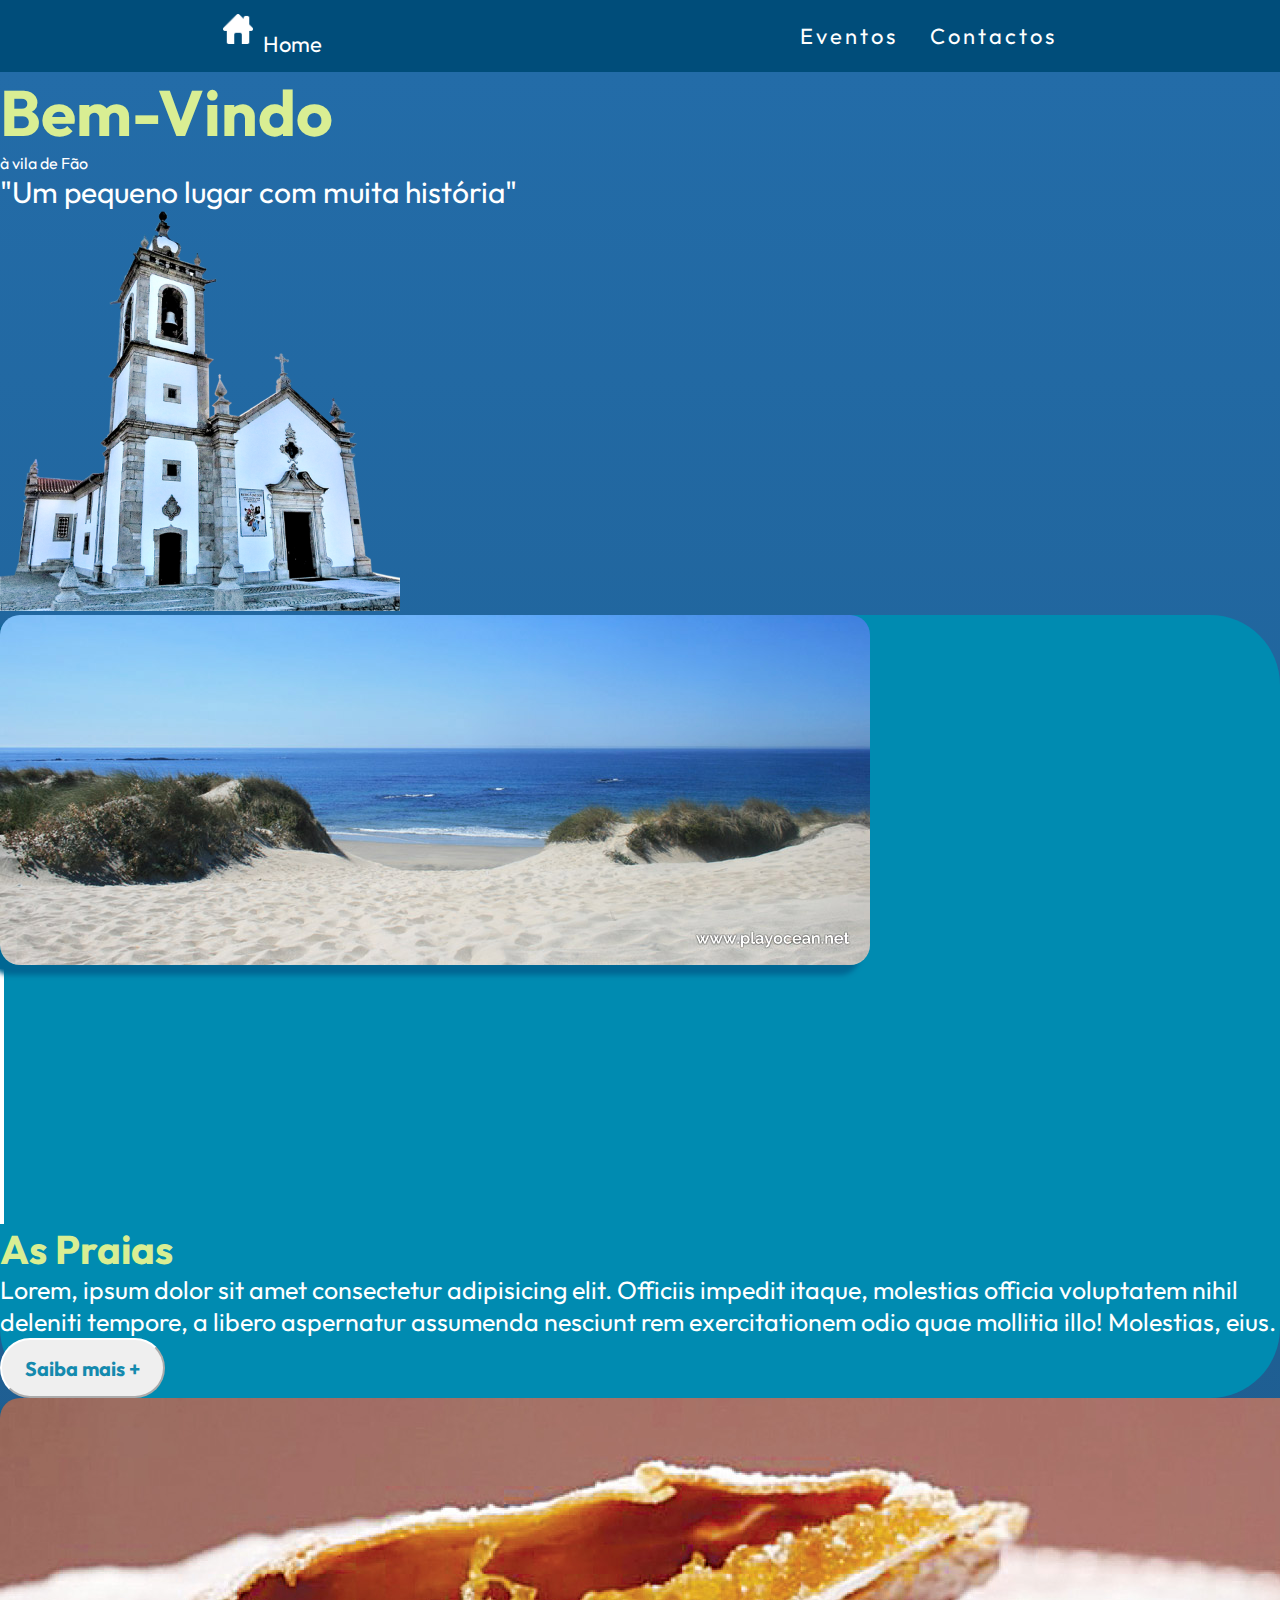
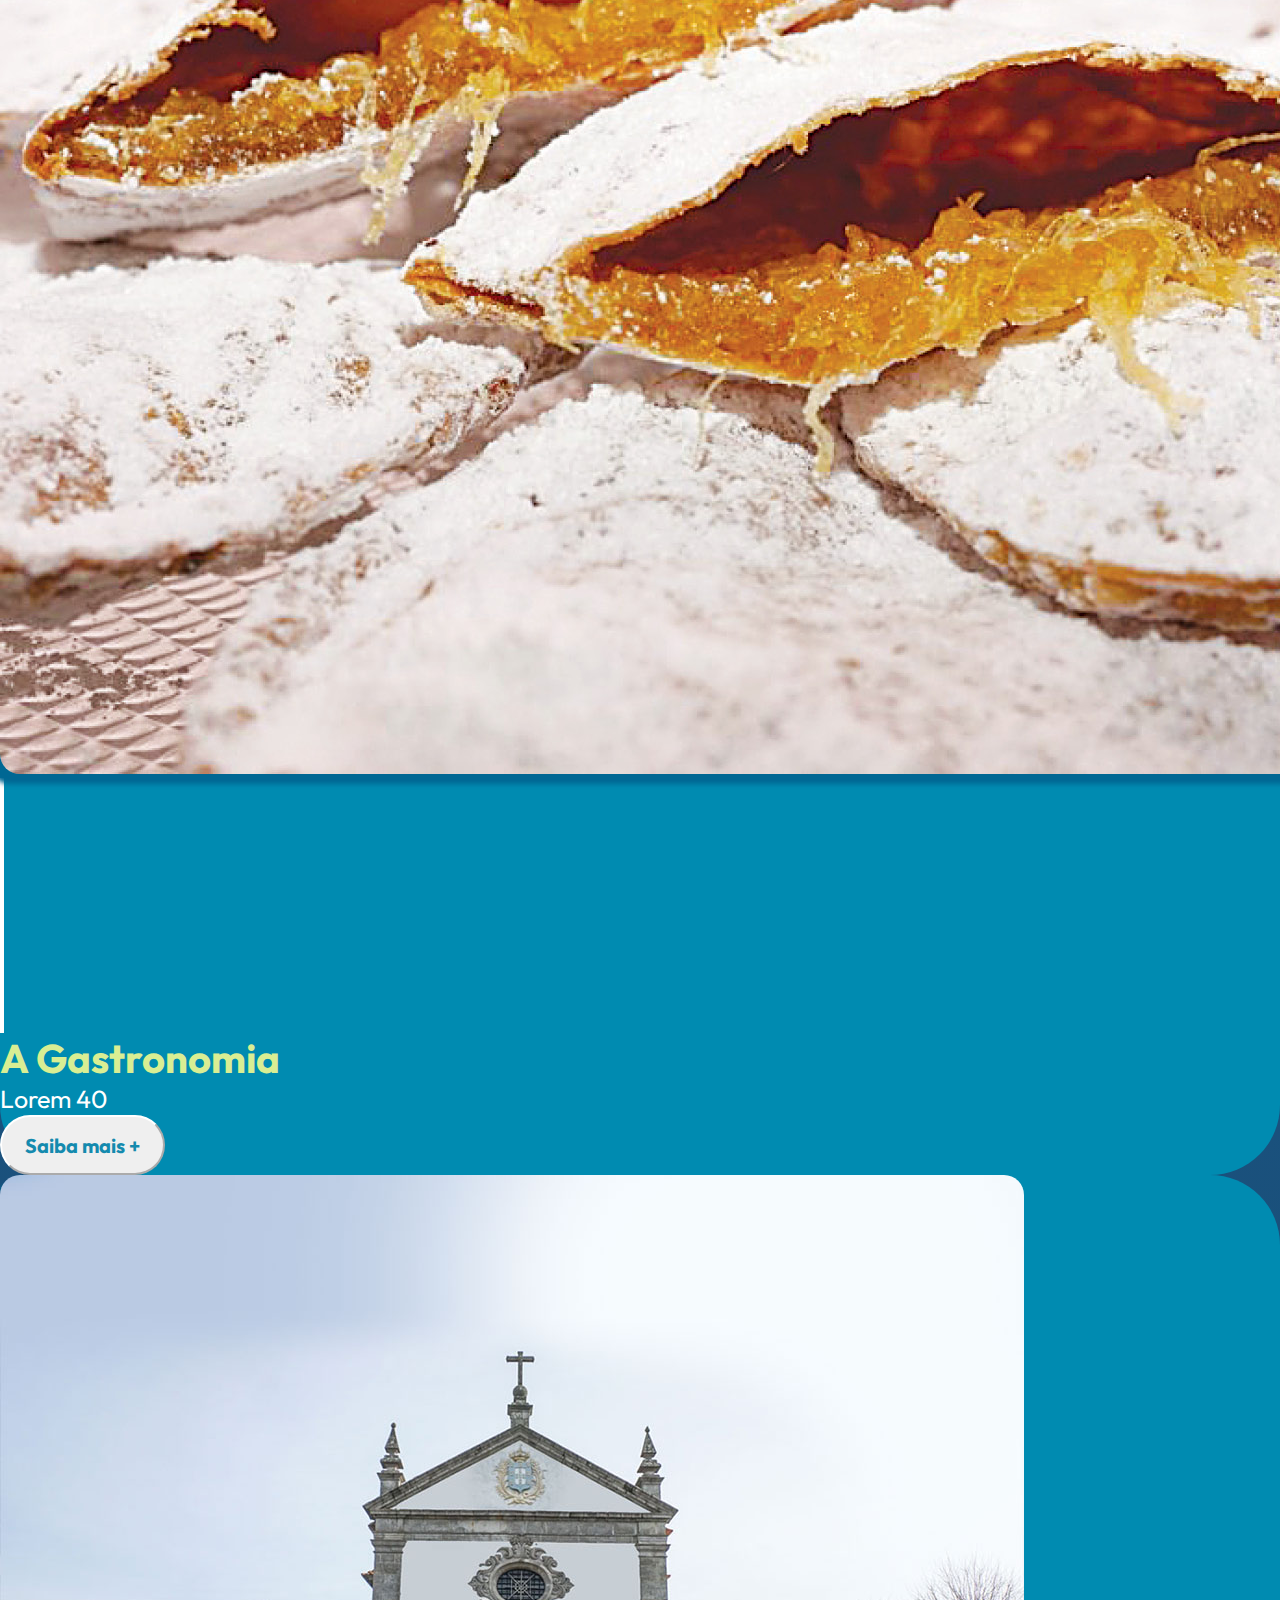
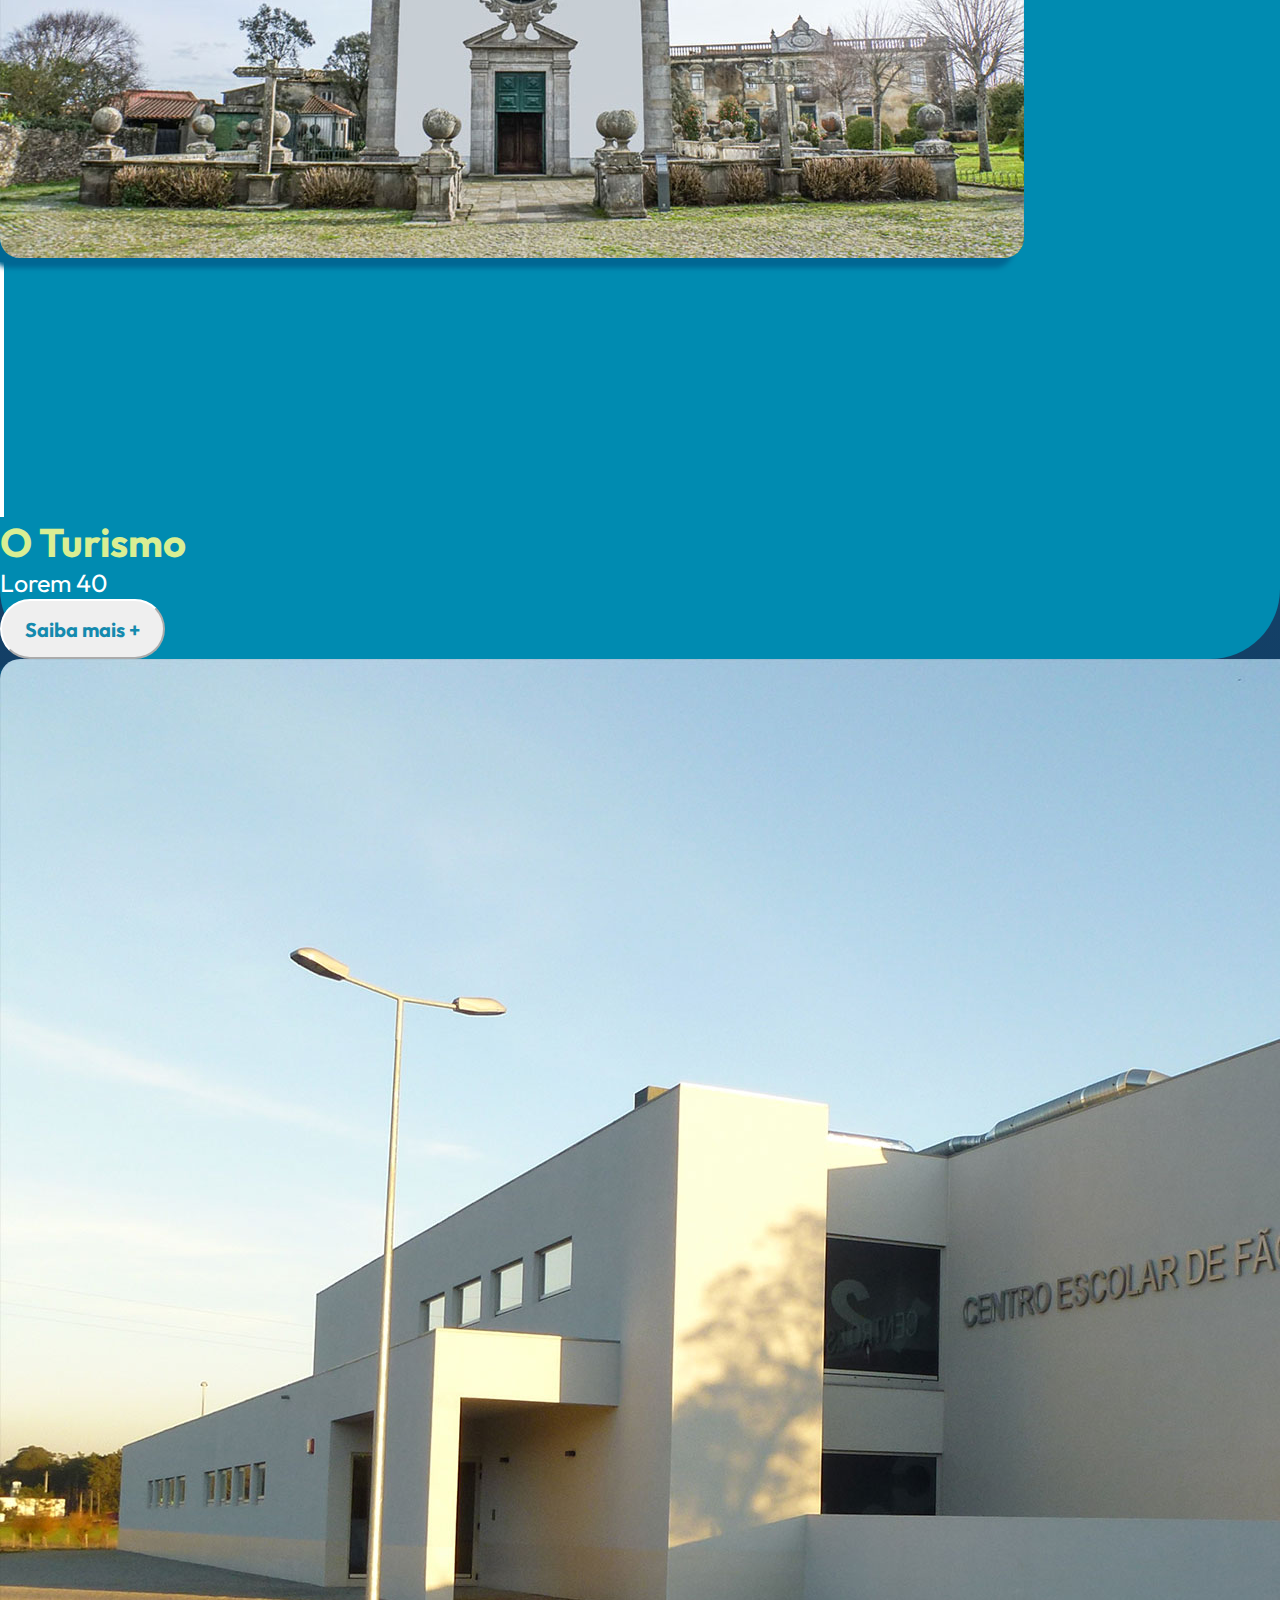
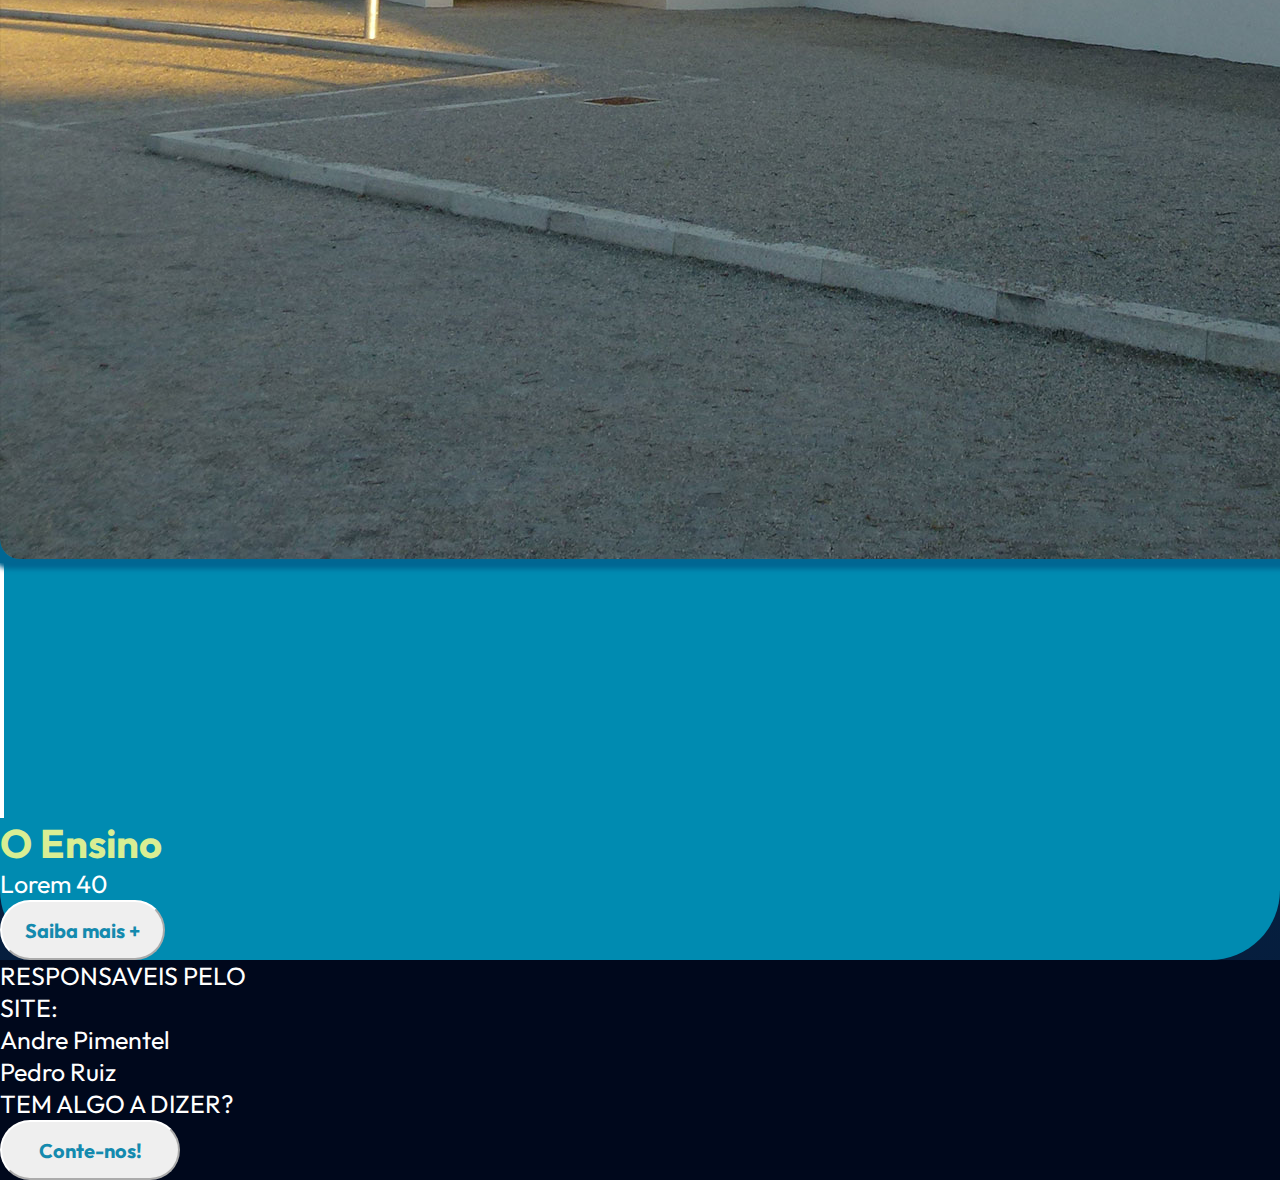
==== ProgramacaoWeb/index.html @ 424155c6 "Add files via upload" ====
<!DOCTYPE html>
<html lang="en">
<head>

    <meta charset="UTF-8">
    <meta http-equiv="X-UA-Compatible" content="IE=edge">
    <meta name="viewport" content="width=device-width, initial-scale=1.0">
    <title>Vila de Fão</title>
    <link rel="icon" href="assets/FaoIcon.gif" type="image/x-icon">
    <link href="css/styles.css" rel="stylesheet" />
    <link href="https://cdn.jsdelivr.net/npm/bootstrap@5.3.0-alpha3/dist/css/bootstrap.min.css" rel="stylesheet" integrity="sha384-KK94CHFLLe+nY2dmCWGMq91rCGa5gtU4mk92HdvYe+M/SXH301p5ILy+dN9+nJOZ" crossorigin="anonymous">
    <script src="https://cdn.jsdelivr.net/npm/@popperjs/core@2.11.7/dist/umd/popper.min.js" integrity="sha384-zYPOMqeu1DAVkHiLqWBUTcbYfZ8osu1Nd6Z89ify25QV9guujx43ITvfi12/QExE" crossorigin="anonymous"></script>
    <script src="https://cdn.jsdelivr.net/npm/bootstrap@5.3.0-alpha3/dist/js/bootstrap.min.js" integrity="sha384-Y4oOpwW3duJdCWv5ly8SCFYWqFDsfob/3GkgExXKV4idmbt98QcxXYs9UoXAB7BZ" crossorigin="anonymous"></script>
    <link href='https://fonts.googleapis.com/css?family=Outfit' rel='stylesheet'>
    <script>b</script>
   
</head>

    <body>  
        
        <!-- Navbar-->

        <header class="all">
            <nav>
                <div class="homebar">
                    <img class="home" src="assets/Home-icon.svg.png" alt="">
                    <a class="nav1" href="index.html">Home</a></li>
                </div>
                <div>
                    <div class="mobile-menu">
                        
                        <div class="line1"></div>
                        <div class="line2"></div>
                    </div>
                    
                    <ul class="nav-list">
                        <li class="nav"><a class="nav" href="">Eventos</a></li>
                        <li class="nav"><a class="nav" href="">Contactos</a></li>
                    </ul>
                </div>
            </nav>
        </header>


        <div class="conainer" >


            <div class="row mt-5">

            <div class="col-lg-6 col-12 ml-5">
                <div class="textcont">
                    <h6 class="h1">Bem-Vindo</h6>
                    <p class="h2">à vila de Fão</p>
                    <p class="h3">"Um pequeno lugar com muita história"</p>
                    
                </div>
            </div>

            <div class="col-lg-6 col-12 ">
                <div class="imgcont">
                    <img class="igreja" src="assets/Igreja de Nossa Senhora de Fátima.png" alt="">
                </div>
                
            </div>

        </div>

        <div class="container">
            <div class="row">
                <div class="col-lg-4 col-sm-5 p-5">
                    <img src="assets/praia-de-fao-2.jpg" class="img-fluid">
                </div>
                
                <div class="col-lg-1 col-xs-0 p-5">
                    <div class = "vertical">
                    </div>
                </div>

                <div class="col-lg-7 col-sm-7 p-5">
                    <h5 class="card-title">As Praias</h5>
                    <p class="card-text">Lorem, ipsum dolor sit amet consectetur adipisicing elit. Officiis impedit itaque, molestias officia voluptatem nihil deleniti tempore, a libero aspernatur assumenda nesciunt rem exercitationem odio quae mollitia illo! Molestias, eius. </p>
                    <button class="bottom">Saiba mais +</button>
                </div>
            </div>
        </div>

        
        <div class="container mt-5">
            <div class="row">
                <div class="col-lg-4 p-5">
                    <img src="assets/clarinhas.jpg" class="img-fluid">
                </div>
                
                <div class="col-lg-1 p-5">
                    <div class = "vertical">

                    </div>
                </div>

                <div class="col-lg-7 p-5">
                    <h5 class="card-title">A Gastronomia</h5>
                    <p class="card-text">Lorem 40 </p>
                    <button class="bottom" type="" onclick="buttom()" >Saiba mais + </button>
                </div>
            </div>
        </div>
        
        <div class="container mt-5">
            <div class="row">
                <div class="col-lg-4 p-5">
                    <img src="assets/Igreja-do-Bom-Jesus-de-Fão-1.jpg" class="img-fluid">
                </div>
                
                <div class="col-lg-1 p-5">
                    <div class = "vertical">

                    </div>
                </div>

                <div class="col-lg-7 p-5">
                    <h5 class="card-title">O Turismo</h5>
                    <p class="card-text">Lorem 40 </p>
                    <button type="button" href="turismo.html" class="bottom"  >Saiba mais + </button>
                </div>
            </div>
        </div>

        <div class="container mt-5">
            <div class="row">
                <div class="col-lg-4 p-5">
                    <img src="assets/ceb_Fão.jpg" class="img-fluid">
                </div>
                
                <div class="col-lg-1 p-5">
                    <div class = "vertical">

                    </div>
                </div>

                <div class="col-lg-7 p-5">
                    <h5 class="card-title">O Ensino</h5>
                    <p class="card-text">Lorem 40 </p>
                    <button class="bottom" href="ensino.html">Saiba mais + </button>
                </div>
            </div>
        </div>

        <div class="rodape">
            <div class="fluid-container">
                <div class="row p-5 ml-5">
                    <div class="col-lg-6">
                        <div class="mx-auto" style="width: 300px;">
                            <p>RESPONSAVEIS PELO SITE:</p>
                            <p>Andre Pimentel</p>
                            <p>Pedro Ruiz</p>
                        </div>
                    </div>
                    <div class="col-lg-6">
                        <div class="mx-auto" style="width: 300px;">
                            <p>TEM ALGO A DIZER?</p>
                            <button class="buttom1">Conte-nos!</button>
                        </div>
                    </div>
                </div>
            </div>
        </div>

       
    <script src="mobile-navbar.js"></script>
    </body>
</html>
---- ProgramacaoWeb/css/styles.css ----
/*NavBar*/

* {
  font-family: 'Outfit';
  margin: 0;
  padding: 0;
}
  

.all
{
  background-color: #004d7a;
}

a {
  color: #fff !important;
  text-decoration: none;
  transition: 0.3s;
  font-size: 22px;
}

.home
{
  width: 30px;
  height: 30px;
  margin-right: 5px;
  margin-bottom: 8px;
}

a:hover {
  opacity: 0.7;
}

  
  nav {
    display: flex;
    justify-content: space-around;
    align-items: center;
    font-family: system-ui, -apple-system, Helvetica, Arial, sans-serif;
    background: transparent;
    height: 8vh;
    font-size: 25px;
  }

  
  .nav-list {
    list-style: none;
    display: flex;
    font-size: 15px;
    
  }
  
  .nav-list li {
    letter-spacing: 3px;
    margin-left: 32px;
  }
  
  .mobile-menu {
    display: none;
    cursor: pointer;
  }
  
  .mobile-menu div {
    width: 70px;
    height: 2px;
    background: #fff;
    margin: 8px;
    transition: 0.3s;
  }
  
  @media (max-width: 999px) { /*tamanho para mudar*/
    body {
      overflow-x: hidden;
    }
    .nav-list {
      position: absolute;
      top: 8vh;
      right: 0;
      width: 30vw;
      height: 30vh;
      background: #00081c;
      flex-direction: column;
      align-items: center;
      justify-content: space-around;
      transform: translateX(100%);
      transition: transform 0.3s ease-in;
    }
    .nav-list li {
      margin-left: 0;
      opacity: 0;
    }
    .mobile-menu {
      display: block;
    }
  }
  
  .nav-list.active {
    transform: translateX(0);
  }
  
  @keyframes navLinkFade {
    from {
      opacity: 0;
      transform: translateX(50px);
    }
    to {
      opacity: 1;
      transform: translateX(0);
    }
  }
  
  .mobile-menu.active .line1 {
    transform: rotate(-45deg) translate(-8px, 8px);
  }
  
  .mobile-menu.active .line2 {
    opacity: 0;
  }
  
  .mobile-menu.active .line3 {
    transform: rotate(45deg) translate(-5px, -7px);
  }


.igreja
{
  width: 400px;
  height: 400px;
  margin-bottom: 0%;

}

.conainer 
{
  background-image: linear-gradient(to bottom, #236CA8 , #194E78 , #041A39 );
}

.h1 
{ 
  
  color: #d9ee93 !important;
  font-weight:bold !important;
}

.h2
{
    color: #fff !important;    
}

.h3
{
    font-size: 30px;
    color: #fff !important;
}

.igreja
{
  width: 400px;
  height: 400px;
  margin-bottom: 0%;

}

.h3, .igreja{
  display: inline-block;
}


/*Containers*/

.container
{
  background-color: #008bb1;
  border-radius: 70px;
}

.img-fluid
{
  border-radius: 20px;
  -moz-box-shadow: 10px 10px 5px #006793;
  -webkit-box-shadow: 10px 100px 50px #006793;
  box-shadow: -10px 10px 5px #006793;
  -moz-border-radius:10px;
}

.card-title
{
  font-weight: bold ;
  font-size: 40px;
  color: #d9ee93 !important;

}

.card-text
{
  color: white;
  font-size: 25px;
}



.imgcont
{
  justify-content: center;
  width: 100px;
}
 
.vertical
{
  border-left: 4px solid white;
  height: 255px;
}

button{
border-radius: 50px !important;
border-color: #fff;
width: 165px;
height: 60px;
font-weight: bold;
font-size: 20px !important;
line-height: 25px;
color: #148AAE;
}

.rodape 
{
  background-color: #00081c;
  color: #fff;
  font-size: 25px;
}

.buttom1
 {
border-radius: 50px !important;
border-color: #fff;
width: 180px;
height: 60px;
font-weight: bold;
font-size: 20px !important;
line-height: 25px;
color: #148AAE;
 }

.h1,h2,h3
 {
  font-size:max(60px, 5vw) !important;
 }
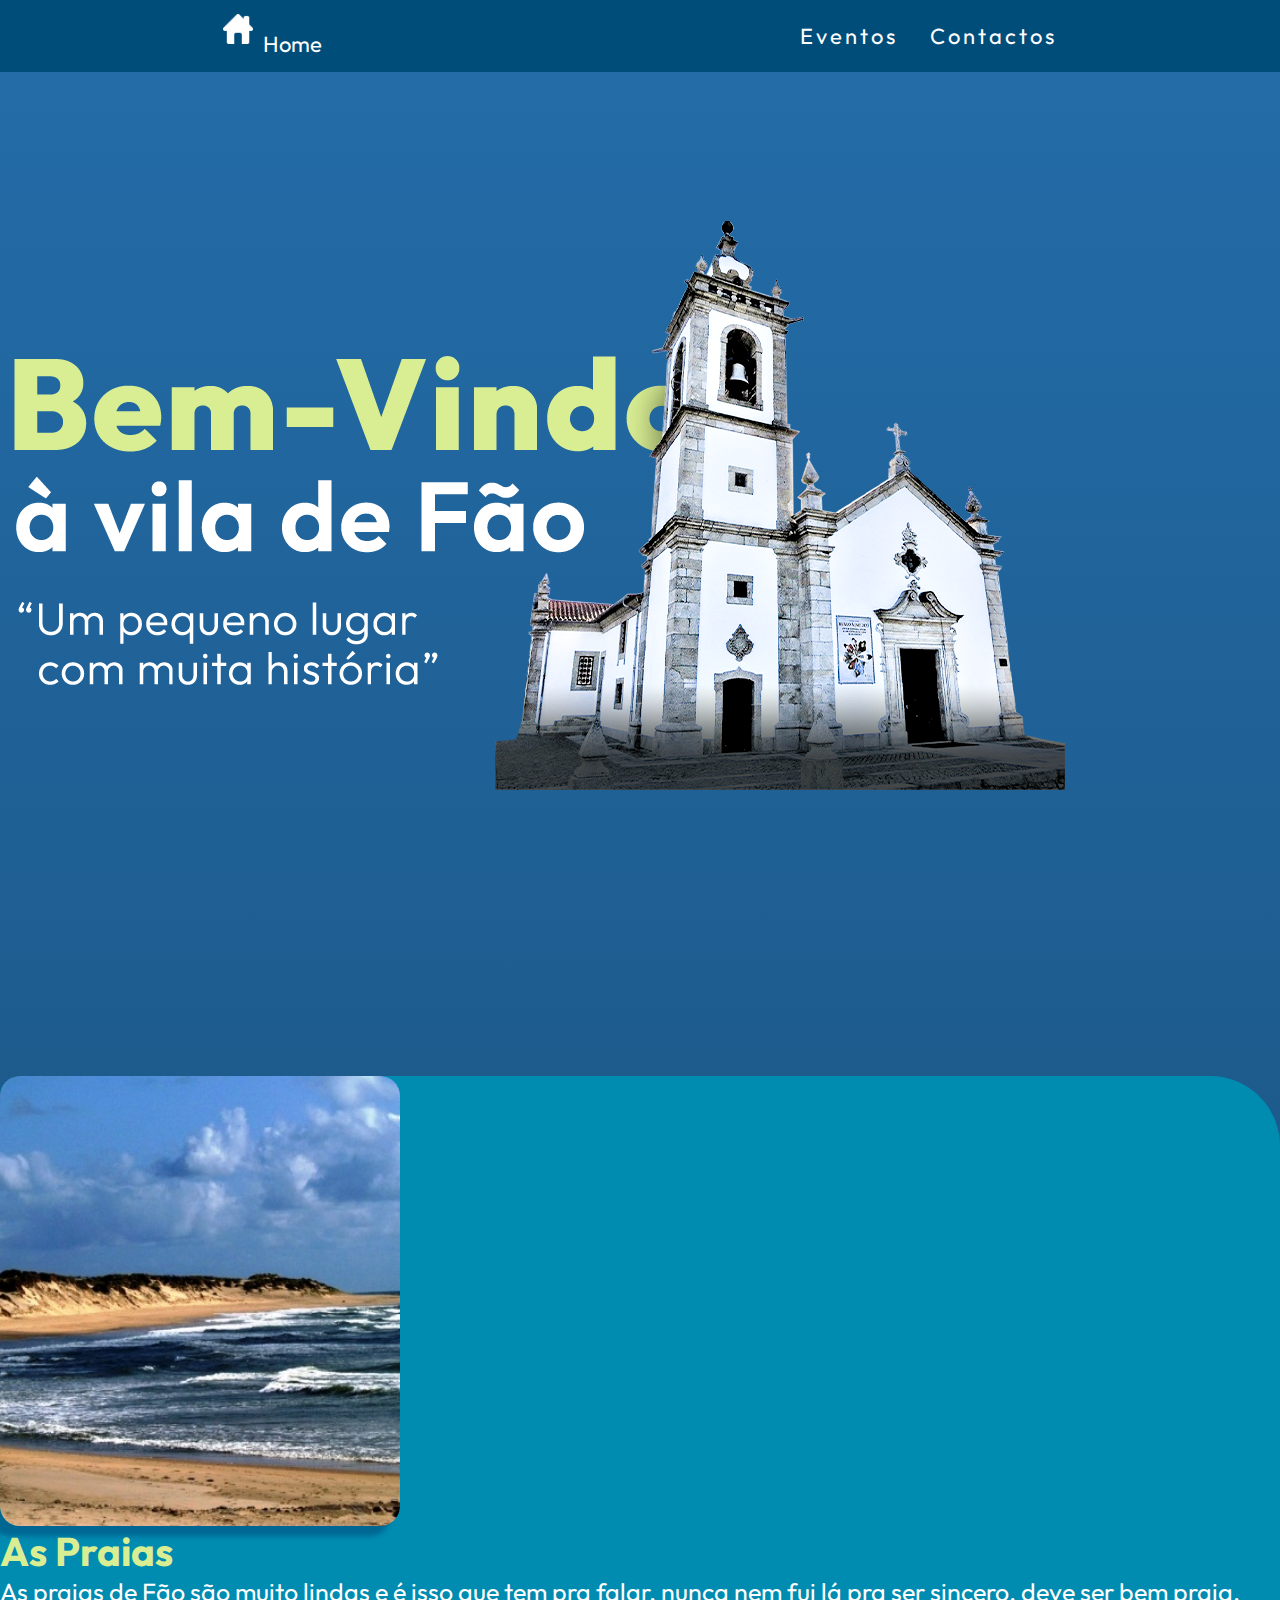
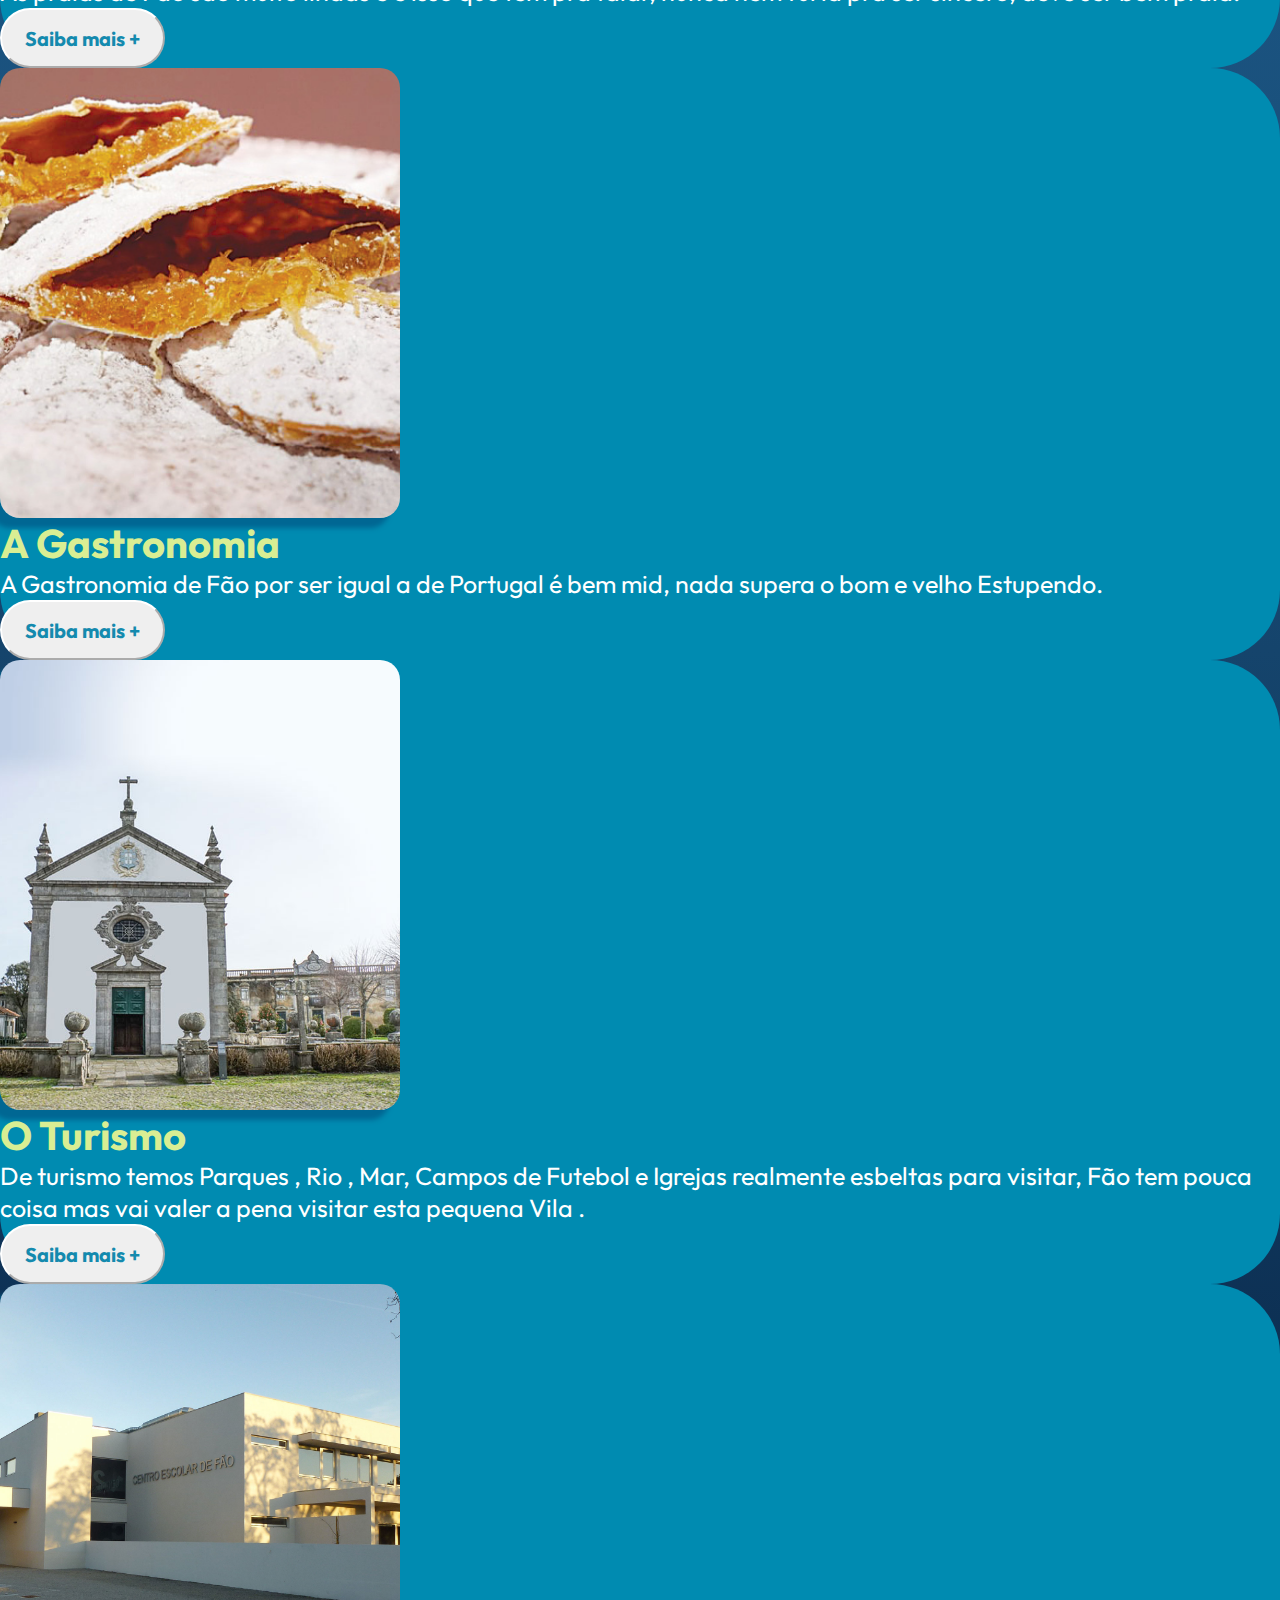
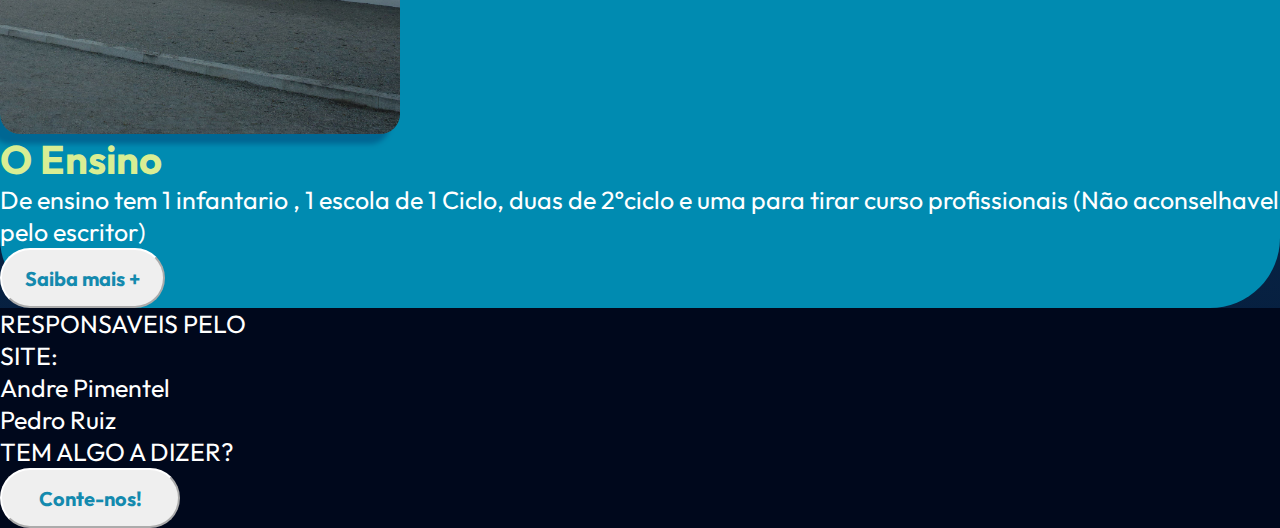
==== commit b920aafc: "Final Update" ====
--- a/ProgramacaoWeb/index.html
+++ b/ProgramacaoWeb/index.html
@@ -34,8 +34,8 @@
                     </div>
                     
                     <ul class="nav-list">
-                        <li class="nav"><a class="nav" href="">Eventos</a></li>
-                        <li class="nav"><a class="nav" href="">Contactos</a></li>
+                        <li class="nav"><a class="nav" href="eventos.html">Eventos</a></li>
+                        <li class="nav"><a class="nav" href="contatos.html">Contactos</a></li>
                     </ul>
                 </div>
             </nav>
@@ -45,41 +45,27 @@
         <div class="conainer" >
 
 
-            <div class="row mt-5">
+            <div class="row ">
 
-            <div class="col-lg-6 col-12 ml-5">
-                <div class="textcont">
-                    <h6 class="h1">Bem-Vindo</h6>
-                    <p class="h2">à vila de Fão</p>
-                    <p class="h3">"Um pequeno lugar com muita história"</p>
-                    
+            <div class="col-12 ml-5">
+                <div class="text-center">
+                    <img src="assets/Imagem_Menu.png" class="rounded" alt="">
                 </div>
-            </div>
-
-            <div class="col-lg-6 col-12 ">
-                <div class="imgcont">
-                    <img class="igreja" src="assets/Igreja de Nossa Senhora de Fátima.png" alt="">
-                </div>
-                
             </div>
 
         </div>
 
         <div class="container">
             <div class="row">
-                <div class="col-lg-4 col-sm-5 p-5">
-                    <img src="assets/praia-de-fao-2.jpg" class="img-fluid">
+                <div class="col-lg-5 col-sm-5 p-5">
+                
+                    <img src="assets/praia-ofir.jpg" class="img-fluid" id="min" >
+
                 </div>
-                
-                <div class="col-lg-1 col-xs-0 p-5">
-                    <div class = "vertical">
-                    </div>
-                </div>
-
                 <div class="col-lg-7 col-sm-7 p-5">
                     <h5 class="card-title">As Praias</h5>
-                    <p class="card-text">Lorem, ipsum dolor sit amet consectetur adipisicing elit. Officiis impedit itaque, molestias officia voluptatem nihil deleniti tempore, a libero aspernatur assumenda nesciunt rem exercitationem odio quae mollitia illo! Molestias, eius. </p>
-                    <button class="bottom">Saiba mais +</button>
+                    <p class="card-text">As praias de Fão são muito lindas e é isso que tem pra falar, nunca nem fui lá pra ser sincero, deve ser bem praia. </p>
+                    <button  class="bottom" onclick="location.href='praia.html'"> Saiba mais +</button>
                 </div>
             </div>
         </div>
@@ -87,40 +73,34 @@
         
         <div class="container mt-5">
             <div class="row">
-                <div class="col-lg-4 p-5">
-                    <img src="assets/clarinhas.jpg" class="img-fluid">
+                <div class="col-lg-5 col-sm-5 p-5">
+                
+                    <img src="assets/clarinhas.jpg" class="img-fluid" id="min" >
+
                 </div>
-                
-                <div class="col-lg-1 p-5">
-                    <div class = "vertical">
-
-                    </div>
-                </div>
-
-                <div class="col-lg-7 p-5">
+                <div class="col-lg-7 col-sm-7 p-5">
                     <h5 class="card-title">A Gastronomia</h5>
-                    <p class="card-text">Lorem 40 </p>
-                    <button class="bottom" type="" onclick="buttom()" >Saiba mais + </button>
+                    <p class="card-text">A Gastronomia de Fão por ser igual a de Portugal é bem mid, nada supera o bom e velho Estupendo.</p>
+                    <button  class="bottom" onclick="location.href='gastronomia.html'"> Saiba mais +</button>
                 </div>
             </div>
         </div>
+
+        
         
         <div class="container mt-5">
             <div class="row">
                 <div class="col-lg-4 p-5">
-                    <img src="assets/Igreja-do-Bom-Jesus-de-Fão-1.jpg" class="img-fluid">
+                    <img src="assets/Igreja-do-Bom-Jesus-de-Fão-1.jpg" id="min" class="img-fluid">
                 </div>
                 
-                <div class="col-lg-1 p-5">
-                    <div class = "vertical">
-
-                    </div>
-                </div>
+ 
+                
 
                 <div class="col-lg-7 p-5">
                     <h5 class="card-title">O Turismo</h5>
-                    <p class="card-text">Lorem 40 </p>
-                    <button type="button" href="turismo.html" class="bottom"  >Saiba mais + </button>
+                    <p class="card-text">De turismo temos Parques , Rio , Mar, Campos de Futebol e Igrejas realmente esbeltas para visitar, Fão tem pouca coisa mas vai valer a pena visitar esta pequena Vila . </p>
+                    <button type="button" onclick="location.href='turismo.html'" class="bottom"  >Saiba mais + </button>
                 </div>
             </div>
         </div>
@@ -128,19 +108,15 @@
         <div class="container mt-5">
             <div class="row">
                 <div class="col-lg-4 p-5">
-                    <img src="assets/ceb_Fão.jpg" class="img-fluid">
+                    <img src="assets/ceb_Fão.jpg" id="min" class="img-fluid">
                 </div>
                 
-                <div class="col-lg-1 p-5">
-                    <div class = "vertical">
 
-                    </div>
-                </div>
 
                 <div class="col-lg-7 p-5">
                     <h5 class="card-title">O Ensino</h5>
-                    <p class="card-text">Lorem 40 </p>
-                    <button class="bottom" href="ensino.html">Saiba mais + </button>
+                    <p class="card-text"> De ensino tem 1 infantario , 1 escola de 1 Ciclo, duas de 2ºciclo e uma para tirar curso profissionais (Não aconselhavel pelo escritor)  </p>
+                    <button class="bottom" onclick="location.href='ensino.html'" >Saiba mais + </button>
                 </div>
             </div>
         </div>
@@ -158,7 +134,7 @@
                     <div class="col-lg-6">
                         <div class="mx-auto" style="width: 300px;">
                             <p>TEM ALGO A DIZER?</p>
-                            <button class="buttom1">Conte-nos!</button>
+                            <button class="buttom1" onclick="location.href='contatos.html'">Conte-nos!</button>
                         </div>
                     </div>
                 </div>
@@ -167,5 +143,6 @@
 
        
     <script src="mobile-navbar.js"></script>
+    <script src="buttom.js"></script>
     </body>
 </html>--- a/ProgramacaoWeb/css/styles.css
+++ b/ProgramacaoWeb/css/styles.css
@@ -122,12 +122,14 @@
   }
 
 
-.igreja
-{
-  width: 400px;
-  height: 400px;
-  margin-bottom: 0%;
-
+
+
+#min
+{
+    width:100%;
+    max-width:400px;
+    min-width: 200px;
+    min-height: 130px;
 }
 
 .conainer 
@@ -151,20 +153,8 @@
 {
     font-size: 30px;
     color: #fff !important;
-}
-
-.igreja
-{
-  width: 400px;
-  height: 400px;
-  margin-bottom: 0%;
-
-}
-
-.h3, .igreja{
-  display: inline-block;
-}
-
+
+}
 
 /*Containers*/
 
@@ -191,6 +181,7 @@
 
 }
 
+
 .card-text
 {
   color: white;
@@ -203,12 +194,30 @@
 {
   justify-content: center;
   width: 100px;
+  object-fit: cover;
+  object-position: 78% 0;
 }
  
 .vertical
 {
   border-left: 4px solid white;
   height: 255px;
+}
+
+
+.img-fluid {
+  width: 50vh;
+  height: 50vh;
+  overflow: hidden;
+  display: flex;
+
+}
+img {
+  max-width: inherit;
+  max-height: inherit;
+  height: inherit;
+  width: inherit;
+  object-fit: cover;
 }
 
 button{
@@ -244,4 +253,10 @@
 .h1,h2,h3
  {
   font-size:max(60px, 5vw) !important;
- }+ }
+
+ 
+img{
+  object-fit: cover;
+  object-position: 78% 0;
+}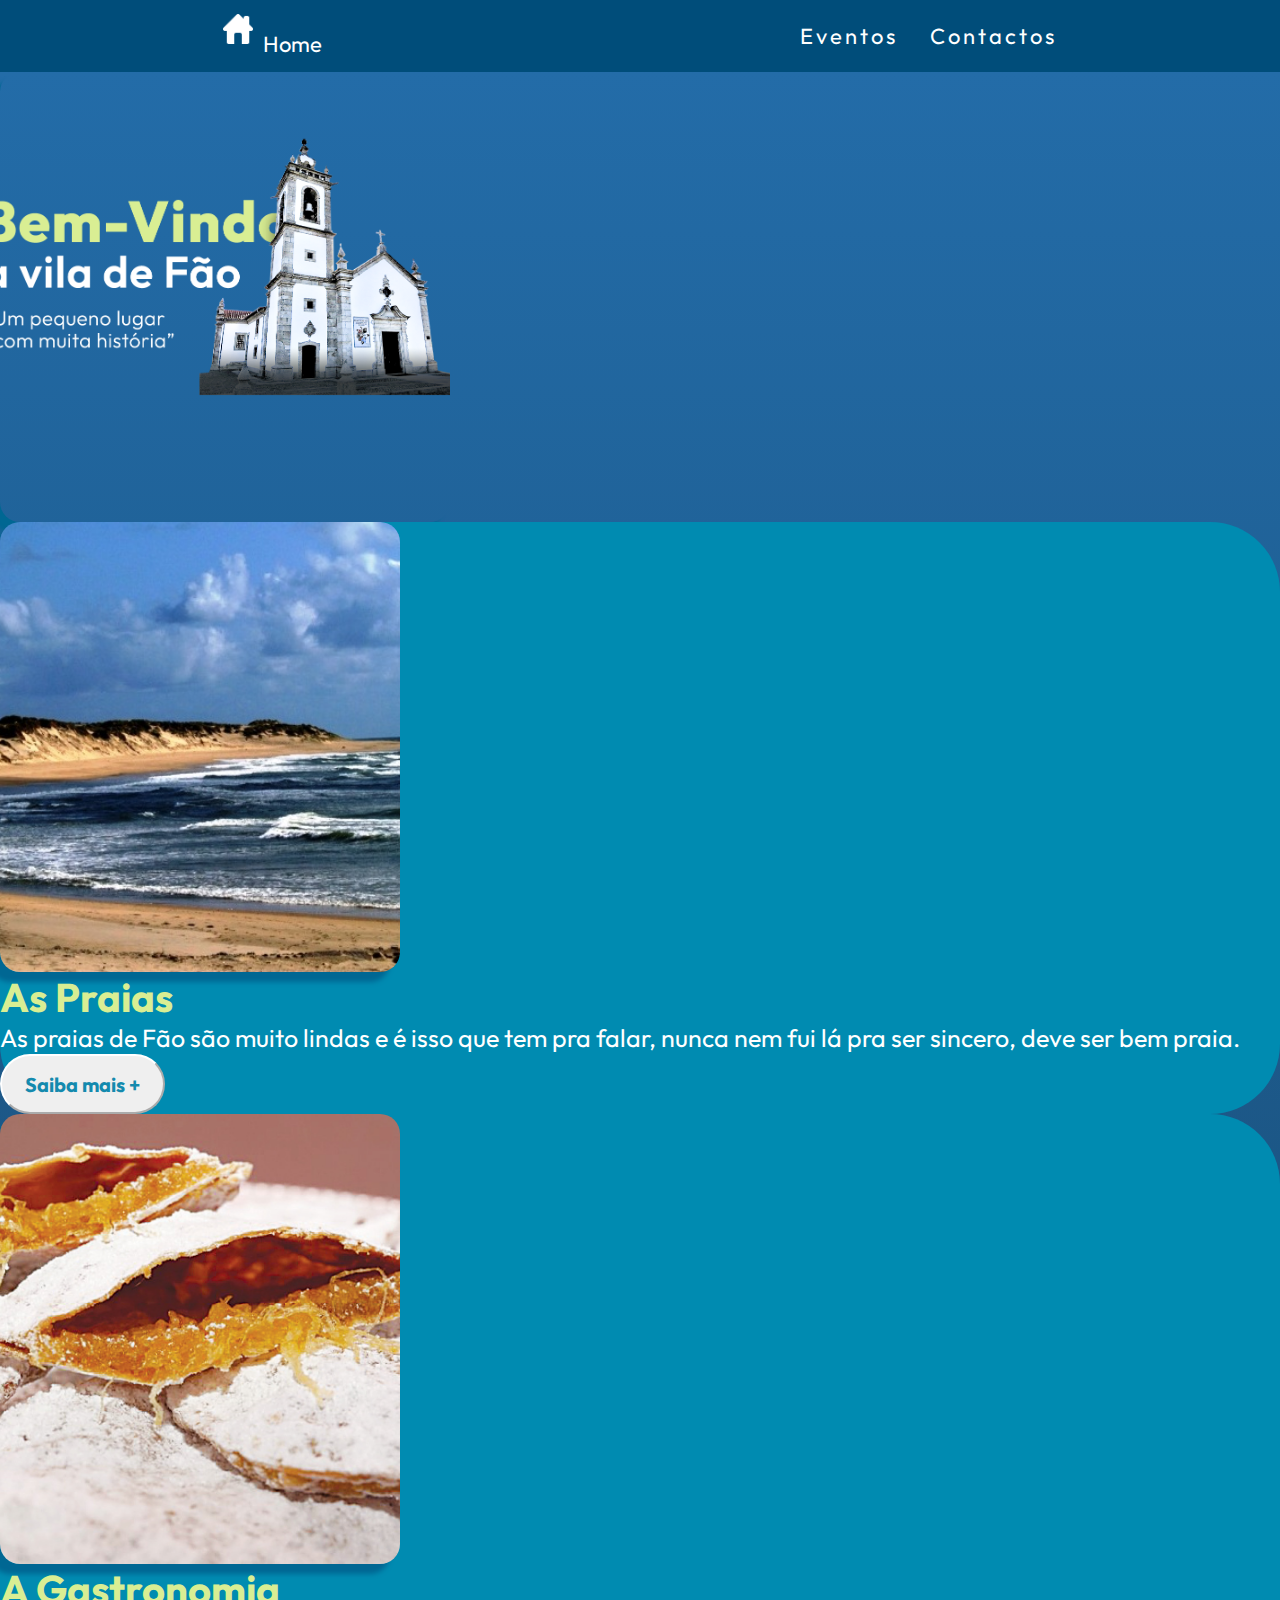
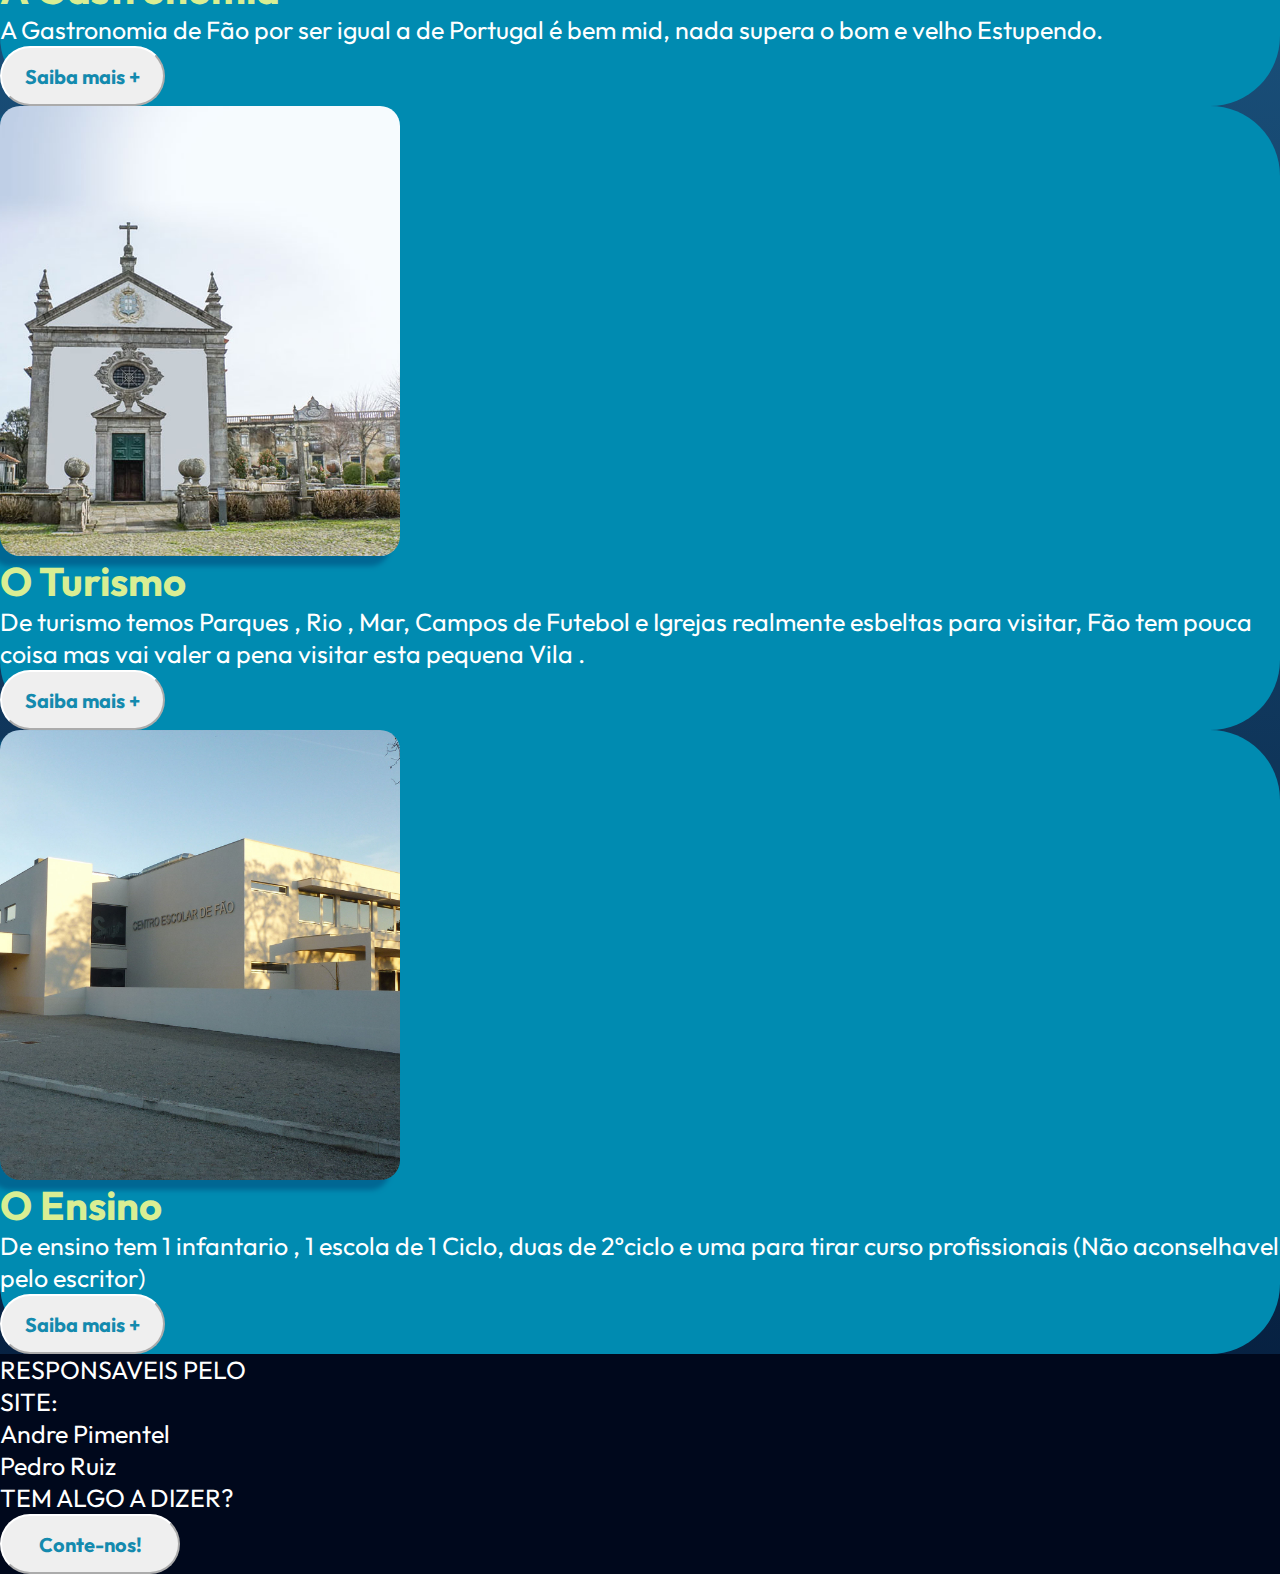
==== commit e366bfe8: "editmain" ====
--- a/ProgramacaoWeb/index.html
+++ b/ProgramacaoWeb/index.html
@@ -49,7 +49,7 @@
 
             <div class="col-12 ml-5">
                 <div class="text-center">
-                    <img src="assets/Imagem_Menu.png" class="rounded" alt="">
+                    <img src="assets/Imagem_Menu.png" id="homeimg" class="img-fluid rounded" alt="">
                 </div>
             </div>
 
@@ -145,4 +145,4 @@
     <script src="mobile-navbar.js"></script>
     <script src="buttom.js"></script>
     </body>
-</html>+</html>
